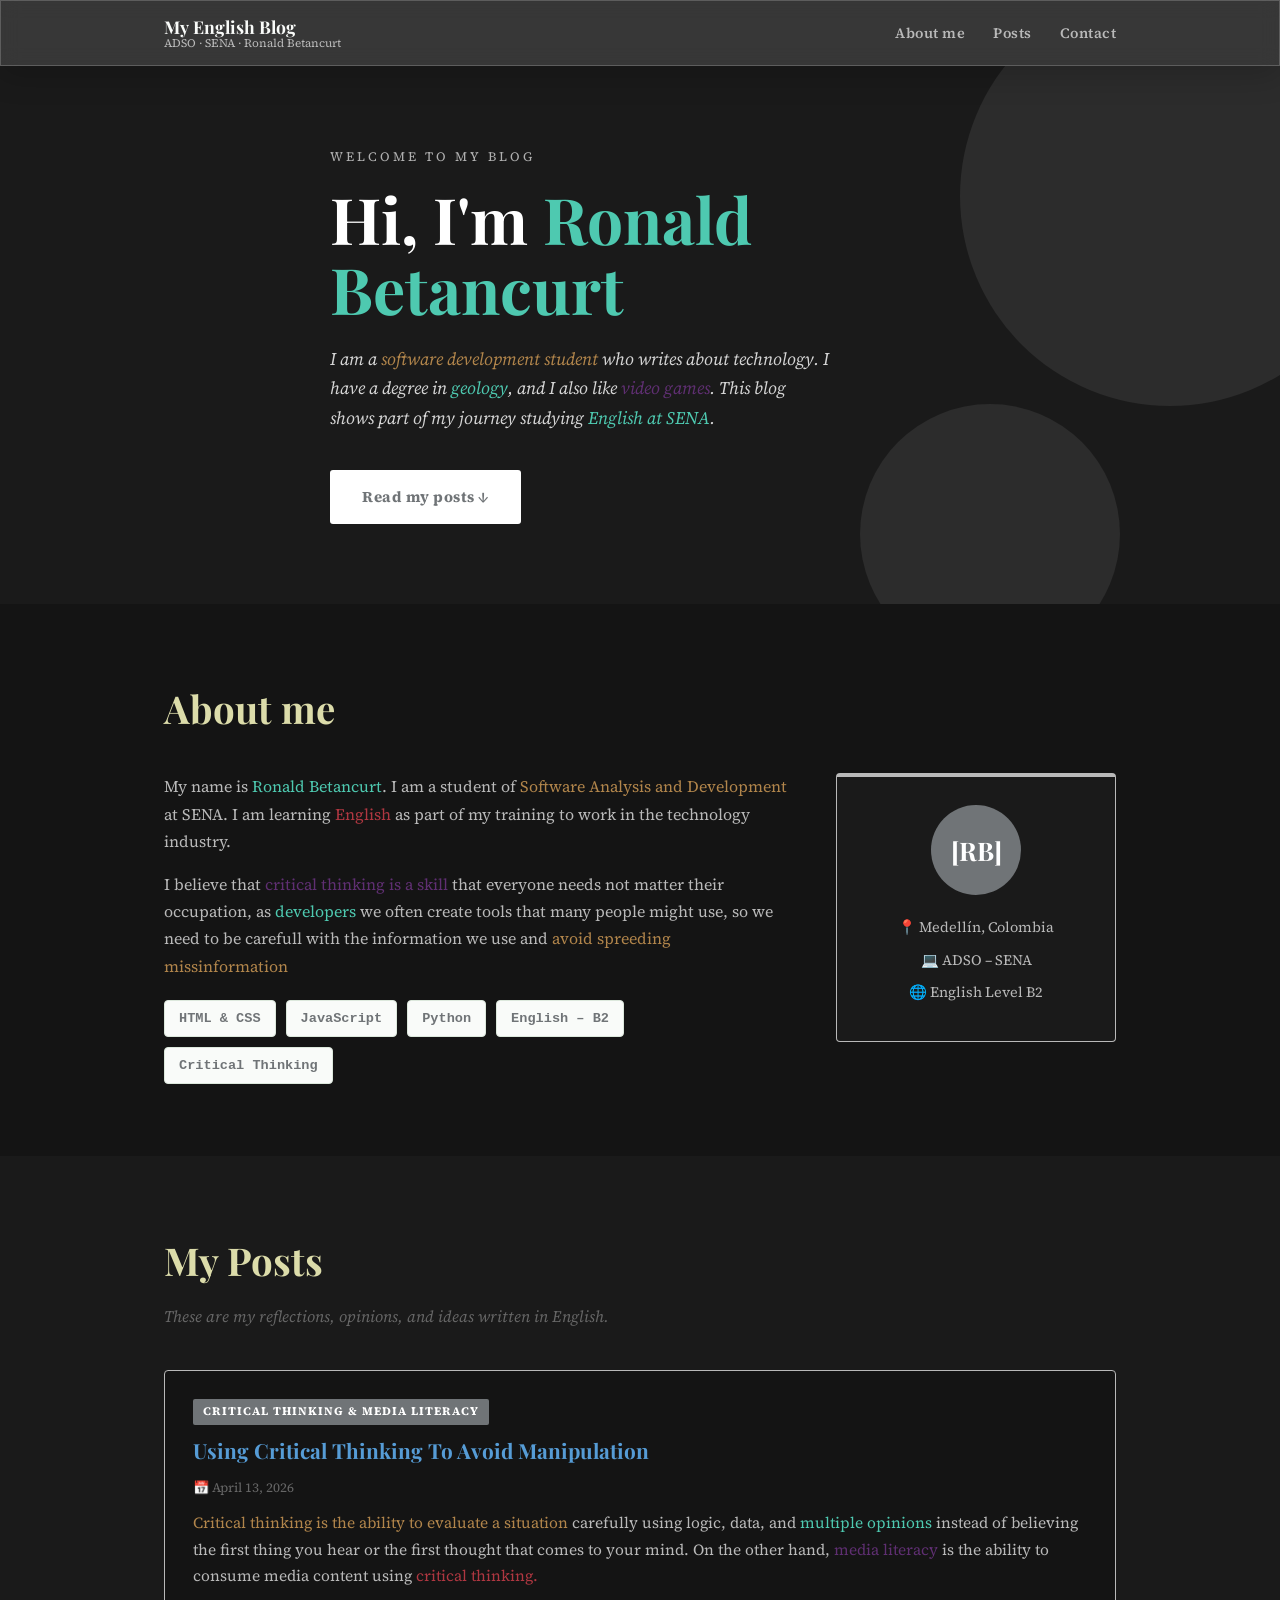
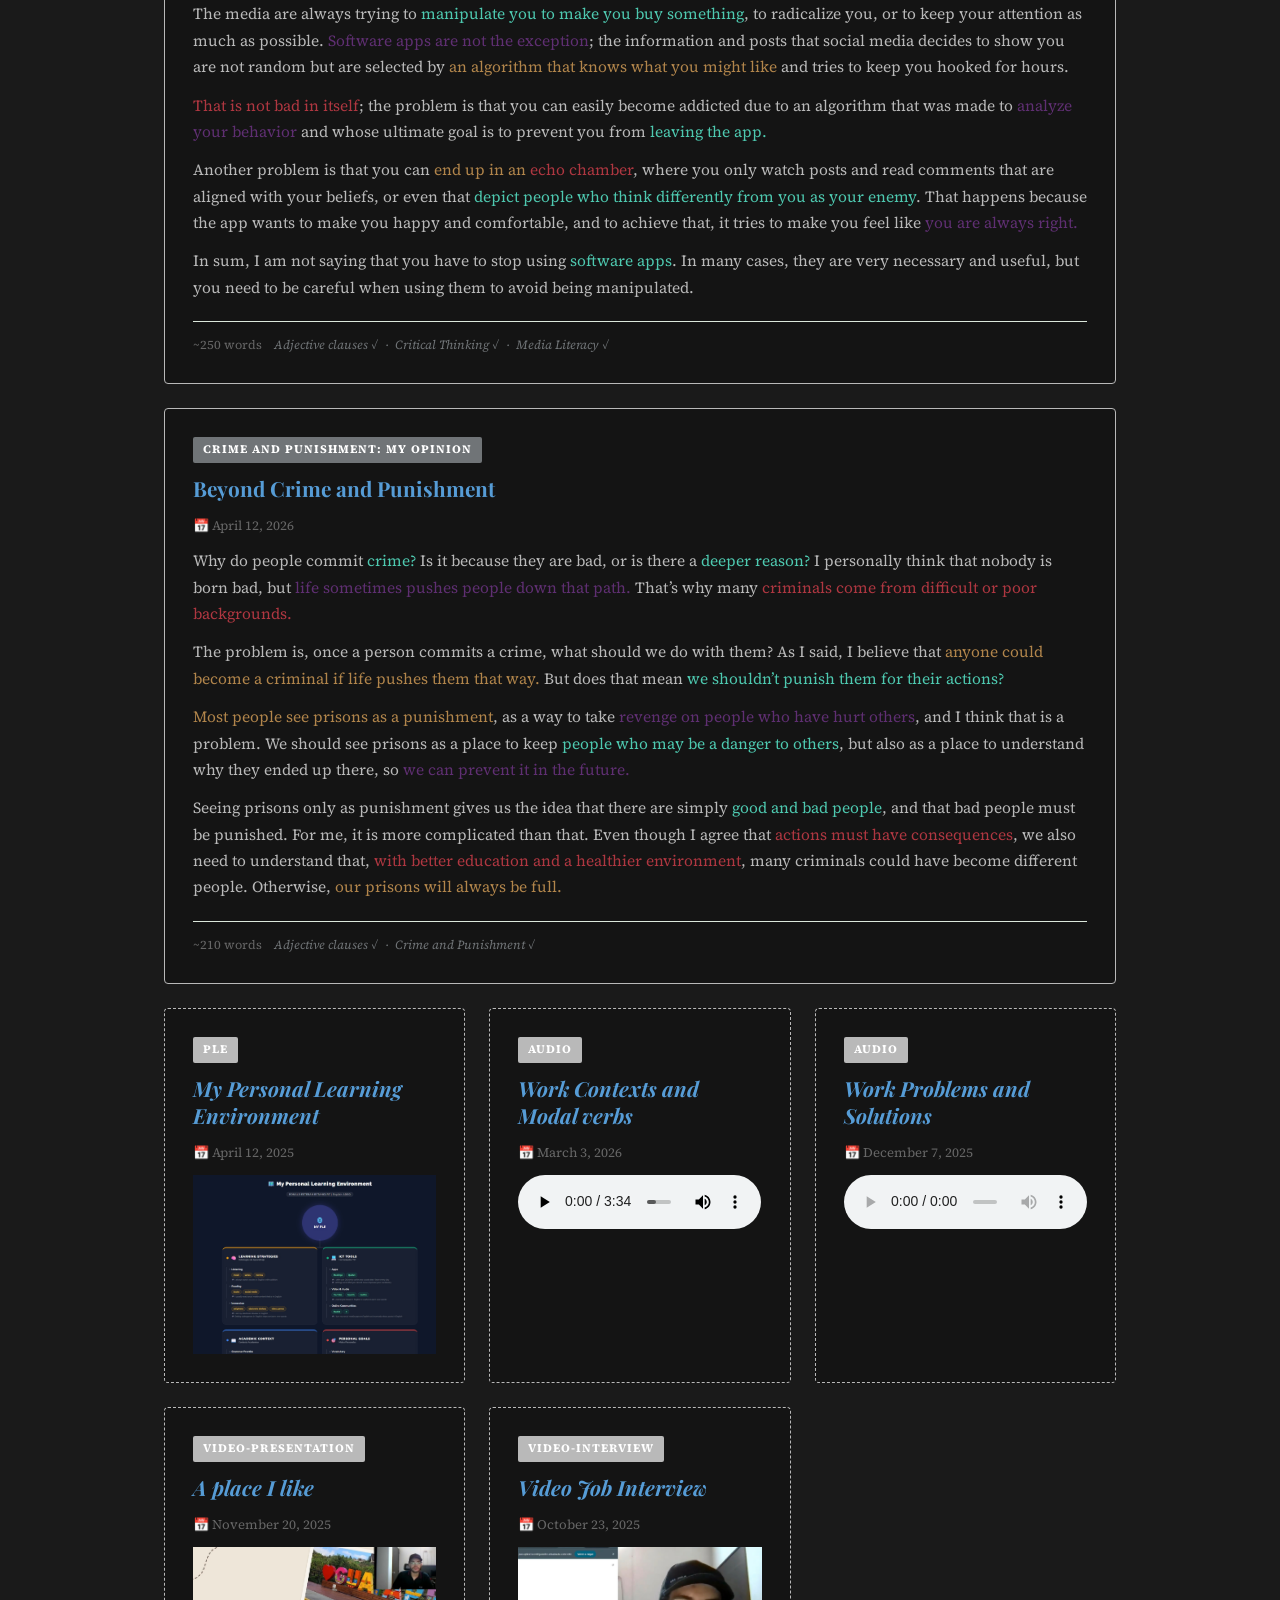
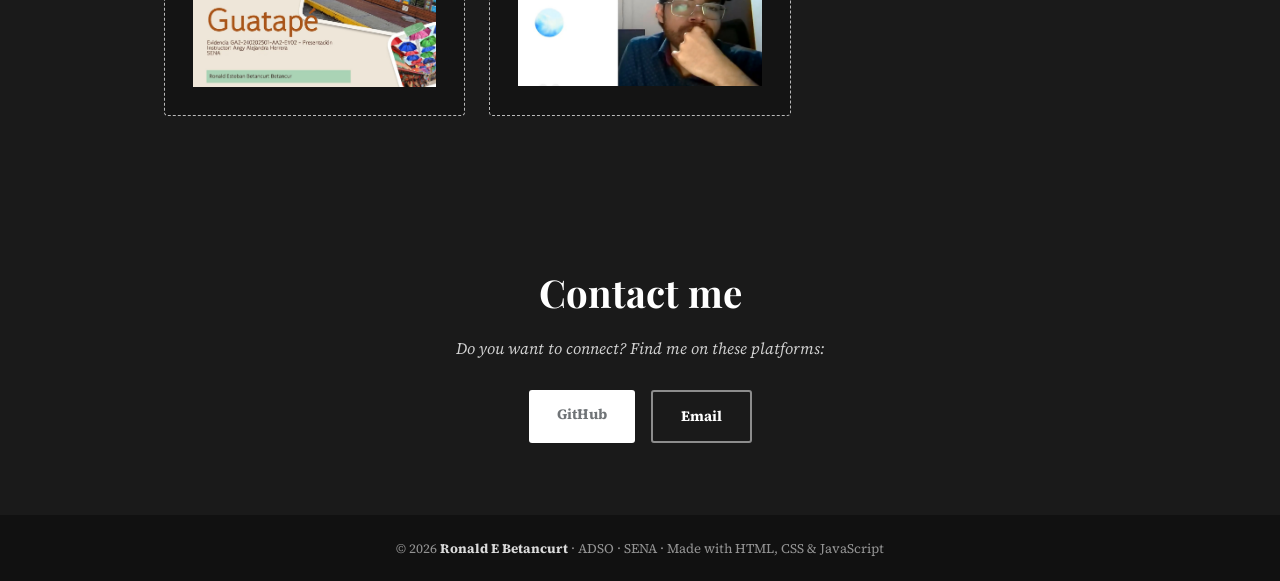
==== index.html @ 104bcc21 "Add blog files" ====
<!DOCTYPE html>
<html lang="en">
<head>
  <meta charset="UTF-8" />
  <meta name="viewport" content="width=device-width, initial-scale=1.0" />
  <!-- ✏️ CAMBIA: Pon tu nombre aquí -->
  <title>My English Blog – Ronald Betancurt</title>
  <link rel="stylesheet" href="style.css" />
  <link href="https://fonts.googleapis.com/css2?family=Playfair+Display:wght@700;900&family=Source+Serif+4:ital,wght@0,300;0,400;1,300&display=swap" rel="stylesheet" />
</head>
<body>

  <!-- HEADER -->
  <header class="site-header">
    <div class="header-inner">
      <div class="brand">
        <span class="brand-name">My English Blog</span>
        <span class="brand-sub">ADSO · SENA · Ronald Betancurt</span>
      </div>
      <nav class="nav" id="nav">
        <a href="#about">About me</a>
        <a href="#posts">Posts</a>
        <a href="#contact">Contact</a>
      </nav>
      <button class="hamburger" id="hamburger" aria-label="Open menu">
        <span></span><span></span><span></span>
      </button>
    </div>
  </header>

  <!-- HERO -->
  <section class="hero">
    <div class="hero-content">
      <p class="hero-label">Welcome to my blog</p>
      <h1 class="hero-title">Hi, I'm <span class="texto-resaltado">Ronald Betancurt</span></h1>
      <p class="hero-text">I am a <span class="texto-resaltado-2">software development student </span>who writes about technology. 
        I have a degree in <span class="texto-resaltado">geology</span>, and I also like <span class="texto-resaltado-4">video games</span>. This blog shows part of my 
        journey studying <span class="texto-resaltado">English at SENA</span>.</p>
      <a href="#posts" class="btn-primary">Read my posts ↓</a>
    </div>
    <div class="hero-deco" aria-hidden="true">
      <div class="deco-circle c1"></div>
      <div class="deco-circle c2"></div>
    </div>
  </section>

  <!-- ABOUT ME -->
  <section class="about section-pad" id="about">
    <div class="container">
      <h2 class="section-title">About me</h2>
      <div class="about-grid">
        <div class="about-text">
          <p>My name is <span class="texto-resaltado">Ronald Betancurt</span>. I am a student of <span class="texto-resaltado-2">Software Analysis and Development</span> 
             at SENA. I am learning <span class="texto-resaltado-3">English</span> as part of my training to work in the technology industry.</p>
          <p>I believe that <span class="texto-resaltado-4">critical thinking is a skill</span> that everyone needs not matter their occupation, as <span class="texto-resaltado">developers</span> we often create
             tools that many people might use, so we need to be carefull with the information we use and <span class="texto-resaltado-2">avoid spreeding missinformation</span> 
          </p>
          <ul class="skill-list">
            <li>HTML &amp; CSS</li>
            <li>JavaScript</li>
            <li>Python</li>
            <li>English – B2</li>
            <li>Critical Thinking</li>
          </ul>
        </div>
        <div class="about-card">
          <div class="avatar-placeholder"><span>[RB]</span></div>
          <p class="card-info">📍 Medellín, Colombia</p>
          <p class="card-info">💻 ADSO – SENA</p>
          <p class="card-info">🌐 English Level B2</p>
        </div>
      </div>
    </div>
  </section>

  <!-- POSTS -->
  <section class="posts section-pad" id="posts">
    <div class="container">
      <h2 class="section-title">My Posts</h2>
      <p class="section-sub">These are my reflections, opinions, and ideas written in English.</p>

      <div class="posts-grid">

        <article class="post-card featured">
          <div class="post-tag">Critical Thinking &amp; Media Literacy</div>
          <h3 class="post-title">Using Critical Thinking To Avoid Manipulation</h3>
          <p class="post-date">📅 April 13, 2026</p>
          <div class="post-body">
            <p><span class="texto-resaltado-2">Critical thinking is the ability to evaluate a situation</span> carefully using logic, data, and <span class="texto-resaltado">multiple opinions</span> instead of believing the first thing you hear or the first thought that comes to your mind. On the other hand, <span class="texto-resaltado-4">media literacy</span> is the ability to consume media content using <span class="texto-resaltado-3">critical thinking.</span></p>
            <p>The media are always trying to <span class="texto-resaltado">manipulate you to make you buy something</span>, to radicalize you, or to keep your attention as much as possible. <span class="texto-resaltado-4">Software apps are not the exception</span>; the information and posts that social media decides to show you are not random but are selected by <span class="texto-resaltado-2">an algorithm that knows what you might like</span> and tries to keep you hooked for hours.</p>
            <p> <span class="texto-resaltado-3">That is not bad in itself</span>; the problem is that you can easily become addicted due to an algorithm that was made to <span class="texto-resaltado-4">analyze your behavior</span> and whose ultimate goal is to prevent you from <span class="texto-resaltado">leaving the app.</span></p>
            <p>Another problem is that you can <span class="texto-resaltado-2">end up in an </span> <span class="texto-resaltado-3">echo chamber</span>, where you only watch posts and read comments that are aligned with your beliefs, or even that <span class="texto-resaltado">depict people who think differently from you as your enemy</span>. That happens because the app wants to make you happy and comfortable, and to achieve that, it tries to make you feel like <span class="texto-resaltado-4">you are always right.</span></p>
            <p>In sum, I am not saying that you have to stop using <span class="texto-resaltado">software apps</span>. In many cases, they are very necessary and useful, but you need to be careful when using them to avoid being <span class="texto-resaltado-">manipulated.</span></p>
          </div>
          <div class="post-footer">
            <span class="post-words">~250 words</span>
            <span class="post-grammar">Adjective clauses ✓ &nbsp;·&nbsp; Critical Thinking ✓ &nbsp;·&nbsp; Media Literacy ✓</span>
          </div>
        </article>

        <article class="post-card featured">
          <div class="post-tag">Crime and Punishment: My Opinion</div>
          <h3 class="post-title">Beyond Crime and Punishment</h3>
          <p class="post-date">📅 April 12, 2026</p>
          <div class="post-body">
            <p>Why do people commit <span class="texto-resaltado">crime?</span> Is it because they are bad, or is there a <span class="texto-resaltado">deeper reason?</span> I personally think that nobody is born bad, but <span class="texto-resaltado-4">life sometimes pushes people down that path.</span> That’s why many <span class="texto-resaltado-3">criminals come from difficult or poor backgrounds.</span></p>
            <p>The problem is, once a person commits a crime, what should we do with them? As I said, I believe that <span class="texto-resaltado-2">anyone could become a criminal if life pushes them that way.</span> But does that mean <span class="texto-resaltado">we shouldn’t punish them for their actions?</span></p>
            <p><span class="texto-resaltado-2">Most people see prisons as a punishment</span>, as a way to take <span class="texto-resaltado-4">revenge on people who have hurt others</span>, and I think that is a problem. We should see prisons as a place to keep <span class="texto-resaltado">people who may be a danger to others</span>, but also as a place to understand why they ended up there, so <span class="texto-resaltado-4">we can prevent it in the future.</span></p>
            <p>Seeing prisons only as punishment gives us the idea that there are simply <span class="texto-resaltado">good and bad people</span>, and that bad people must be punished. For me, it is more complicated than that. Even though I agree that <span class="texto-resaltado-3">actions must have consequences</span>, we also need to understand that, <span class="texto-resaltado-3">with better education and a healthier environment</span>, many criminals could have become different people. Otherwise, <span class="texto-resaltado-2">our prisons will always be full.</span></p>
          </div>
          <div class="post-footer">
            <span class="post-words">~210 words</span>
            <span class="post-grammar">Adjective clauses ✓ &nbsp;·&nbsp; Crime and Punishment ✓</span>
          </div>
        </article>

        <article class="post-card template">
          <div class="post-tag todo">PLE</div>
          <h3 class="post-title post-placeholder">My Personal Learning Environment</h3>
          <p class="post-date">📅 April 12, 2025</p>
          <div class="post-body">
            <a href="/ple-page.html"><img src="img/thumbnail_ple.jpg" alt="Thumbnail PLE Personal Learning Environment"></a>
          </div>
        </article>

        <article class="post-card template">
          <div class="post-tag todo">Audio</div>
          <h3 class="post-title post-placeholder">Work Contexts and Modal verbs</h3>
          <p class="post-date">📅 March 3, 2026</p>
          <div class="post-body">
            <audio class="audio" controls>
             <source src="audio/audio-job-context.mp3" type="audio/mpeg">
              Tu navegador no soporta el elemento de audio.
            </audio>
          </div>
        </article>

        <article class="post-card template">
          <div class="post-tag todo">Audio</div>
          <h3 class="post-title post-placeholder">Work Problems and Solutions</h3>
          <p class="post-date">📅 December 7, 2025</p>
          <div class="post-body">
            <audio class="audio" controls>
             <source src="audio/audio-work-problemas.mp4" type="audio/mpeg">
              Tu navegador no soporta el elemento de audio.
            </audio>
          </div>
        </article>

        <article class="post-card template">
          <div class="post-tag todo">Video-Presentation</div>
          <h3 class="post-title post-placeholder">A place I like</h3>
          <p class="post-date">📅 November 20, 2025</p>
          <div class="post-body">
            <a href="https://youtu.be/yPObshqoBQM"><img src="img/thumbnail_video_guatape.jpg" alt="Thumbnail video about a place"></a>
          </div>
        </article>

        <article class="post-card template">
          <div class="post-tag todo">Video-Interview</div>
          <h3 class="post-title post-placeholder">Video Job Interview</h3>
          <p class="post-date">📅 October 23, 2025</p>
          <div class="post-body">
            <a href="https://youtu.be/SehrKSvgoqM "><img src="img/thumbnail_video_interview.jpg" alt="Thumbnail video job Interview"></a>
          </div>
        </article>

      </div><!-- /posts-grid -->
    </div>
  </section>

  <!-- CONTACT -->
  <section class="contact section-pad" id="contact">
    <div class="container contact-inner">
      <h2 class="section-title light">Contact me</h2>
      <p class="contact-text">Do you want to connect? Find me on these platforms:</p>
      <div class="contact-links">
        <!-- ✏️ CAMBIA: Tu usuario de GitHub -->
        <a href="https://github.com/[tu-usuario]" target="_blank" class="contact-btn">GitHub</a>
        <!-- ✏️ CAMBIA: Tu correo -->
        <a href="mailto:[tu-correo]@gmail.com" class="contact-btn outline">Email</a>
      </div>
    </div>
  </section>

  <!-- FOOTER -->
  <footer class="site-footer">
    <p>© 2026 <strong>Ronald E Betancurt</strong> · ADSO · SENA · Made with HTML, CSS &amp; JavaScript</p>
  </footer>

  <script src="script.js"></script>
</body>
</html>
---- style.css ----
:root {
  --primary:    #707477;   
  --accent:     #1a7fb9;   
  --dark:       #111;
  --light:      #f9fbf9;
  --white:      #ffffff;
  --muted:      #666;
  --border:     #dce8dc;
  --card-bg:    #ffffff;
  --template-bg:#f0f7f0;
  --fondo-claro:  #1a1a1a;
  --fondo:  #141414;
  --gris-claro: #b9b9b9;
  --glass: rgba(255, 255, 255, 0.15);
  --vscode-bg: #1e1e1e;
  --texto-plano: #d4d4d4;        
  --titulo-2: #569cd6;   
  --titulos: #dcdcaa;   
  --resaltar: #b1854b;   
  --vscode: #4ec9b0;
  --resaltar2:#af3741; 
  --resaltar3:#5f2f72;

  --font-display: 'Playfair Display', Georgia, serif;
  --font-body:    'Source Serif 4', Georgia, serif;
}

/* ── RESET ──────────────────────────────────────────── */
*, *::before, *::after { box-sizing: border-box; margin: 0; padding: 0; }

html { scroll-behavior:smooth }

body {
  font-family: var(--font-body);
  background:  var(--fondo);
  color: var(--light);
  line-height: 1.7;
  font-size: 16px;
}

.texto-resaltado {
    color: var(--vscode);
}

.texto-resaltado-2 {
    color: var(--resaltar);
}

.texto-resaltado-3 {
    color: var(--resaltar2);
}

.texto-resaltado-4 {
    color: var(--resaltar3);
}

img { max-width: 100%; display: block; }
a { text-decoration: none; color: inherit; }

/* ── UTILITIES ──────────────────────────────────────── */
.container   { max-width: 1000px; margin: 0 auto; padding: 0 24px; }
.section-pad { padding: 72px 0; }

.section-title {
  font-family: var(--font-display);
  font-size: clamp(1.6rem, 4vw, 2.4rem);
  color: var(--titulos);
  margin-bottom: 10px;
}
.section-title.light { color: var(--white); }

.section-sub {
  color: var(--muted);
  font-size: 1rem;
  margin-bottom: 40px;
  font-style: italic;
}

/* ── HEADER ─────────────────────────────────────────── */
.site-header {
  position: sticky;
  top: 0;
  z-index: 100;
  border-bottom: 2px solid var(--accent);
  background: var(--glass);
  backdrop-filter: blur(10px);           
  -webkit-backdrop-filter: blur(10px);   
  border: 1px solid rgba(255, 255, 255, 0.2);
  box-shadow: 0 8px 32px 0 rgba(0, 0, 0, 0.2);
}

.header-inner {
  max-width: 1000px;
  margin: 0 auto;
  padding: 0 24px;
  height: 64px;
  display: flex;
  align-items: center;
  justify-content: space-between;
  gap: 16px;
}

.brand { display: flex; flex-direction: column; line-height: 1.2; }
.brand-name {
  font-family: var(--font-display);
  font-size: 1.1rem;
  font-weight: 700;
  color: var(--light);
}
.brand-sub { font-size: 0.72rem; color: var(--gris-claro); }

.nav { display: flex; gap: 28px; }
.nav a {
  font-size: 0.9rem;
  font-weight: 600;
  color: var(--gris-claro);
  letter-spacing: 0.5px;
  transition: color 0.2s;
  position: relative;
}
.nav a::after {
  position: absolute;
  bottom: -4px; left: 0;
  width: 0; height: 2px;
  background: var(--titulo-2);
  transition: width 0.2s;
}
.nav a:hover { color: var(--titulo-2); }
.nav a:hover::after { width: 100%; }

/* Hamburger (mobile) */
.hamburger {
  display:none;
  flex-direction: column;
  gap: 5px;
  background: none;
  border: none;
  cursor: pointer;
  padding: 4px;
}
.hamburger span {
  display: block;
  width: 24px; height: 2px;
  background: var(--dark);
  transition: all 0.3s;
}

/* ── HERO ────────────────────────────────────────────── */
.hero {
  min-height: 50vh;
  background: var(--fondo-claro);
  display: flex;
  align-items: center;
  padding: 80px 24px;
  position: relative;
  overflow: hidden;
}

.hero-content {
  max-width: 620px;
  margin: 0 auto;
  position: relative;
  z-index: 2;
}

.hero-label {
  font-size: 0.8rem;
  letter-spacing: 3px;
  text-transform: uppercase;
  color: rgba(255,255,255,0.65);
  margin-bottom: 16px;
}

.hero-title {
  font-family: var(--font-display);
  font-size: clamp(2.4rem, 7vw, 4rem);
  color: var(--white);
  line-height: 1.1;
  margin-bottom: 20px;
}

.hero-title .accent { color: #A5D6A7; }

.hero-text {
  font-size: 1.1rem;
  color: rgba(255,255,255,0.82);
  margin-bottom: 36px;
  font-style: italic;
  max-width: 500px;
}

.btn-primary {
  display: inline-block;
  background: var(--white);
  color: var(--primary);
  font-weight: 700;
  font-size: 0.95rem;
  padding: 14px 32px;
  border-radius: 3px;
  letter-spacing: 0.5px;
  transition: background 0.2s, transform 0.2s;
}
.btn-primary:hover {
  background: #A5D6A7;
  transform: translateY(-2px);
}

/* Hero decorative circles */
.hero-deco { position: absolute; inset: 0; pointer-events: none; }
.deco-circle {
  position: absolute;
  border-radius: 50%;
  opacity: 0.08;
  background: white;
}
.c1 { width: 420px; height: 420px; right: -100px; top: -80px; }
.c2 { width: 260px; height: 260px; right: 160px; bottom: -60px; }

/* ── ABOUT ────────────────────────────────────────────── */
.about { background: var(--fondo); }

.about-grid {
  display: grid;
  grid-template-columns: 1fr 280px;
  gap: 48px;
  align-items: start;
  margin-top: 32px;
}

.about-text p {
  margin-bottom: 16px;
  color: var(--gris-claro);
  font-size: 1rem;
}

.skill-list {
  display: flex;
  flex-wrap: wrap;
  gap: 10px;
  list-style: none;
  margin-top: 20px;
}
.skill-list li {
  background: var(--light);
  border: 1px solid var(--border);
  border-radius: 4px;
  padding: 6px 14px;
  font-size: 0.85rem;
  font-family: 'Courier New', monospace;
  color: var(--primary);
  font-weight: 700;
}

.about-card {
  background: var(--fondo-claro);
  border: 1px solid var(--gris-claro);
  border-top: 4px solid var(--gris-claro);
  border-radius: 4px;
  padding: 28px 24px;
  text-align: center;
}

.avatar-placeholder {
  width: 90px; height: 90px;
  background: var(--primary);
  border-radius: 50%;
  display: flex;
  align-items: center;
  justify-content: center;
  margin: 0 auto 20px;
}
.avatar-placeholder span {
  font-family: var(--font-display);
  font-size: 1.6rem;
  font-weight: 700;
  color: white;
}

.card-info {
  font-size: 0.9rem;
  color: var(--gris-claro);
  margin-bottom: 8px;
}

/* ── POSTS ─────────────────────────────────────────────── */
.posts { background: var(--fondo-claro); }

.posts-grid {
  display: grid;
  grid-template-columns: repeat(auto-fill, minmax(300px, 1fr));
  gap: 24px;
}

/* Featured post spans full width */
.post-card.featured {
  grid-column: 1 / -1;
}

.post-card {
  background: var(--fondo);
  border: 1px solid var(--gris-claro);
  border-radius: 4px;
  padding: 28px;
  transition: box-shadow 0.25s, transform 0.25s;
  display: flex;
  flex-direction: column;
  gap: 12px;
}
.post-card:hover {
  box-shadow: 0 8px 28px rgba(0,0,0,0.10);
  transform: translateY(-3px);
}

/* Template (empty) posts */
.post-card.template {
  background: var(--fondo);
  border-style: dashed;
  border-color: var(--gris-claro);
  opacity: 0.85;
}
.post-card.template:hover { opacity: 1; }

.post-tag {
  display: inline-block;
  background: var(--primary);
  color: white;
  font-size: 0.72rem;
  font-weight: 700;
  letter-spacing: 1px;
  text-transform: uppercase;
  padding: 3px 10px;
  border-radius: 2px;
  width: fit-content;
}
.post-tag.todo {
  background: var(--gris-claro);
}

.post-title {
  font-family: var(--font-display);
  font-size: 1.3rem;
  color: var(--titulo-2);
  line-height: 1.3;
}
.post-title.post-placeholder { color: var(--titulo-2); font-style: italic; }

.post-date { font-size: 0.82rem; color: var(--muted); }

.post-body p {
  font-size: 0.97rem;
  color: var(--gris-claro);
  margin-bottom: 12px;
}
.post-body p:last-child { margin-bottom: 0; }

.placeholder-text {
  color: var(--gris-claro);
  font-style: italic;
  border-left: 3px solid var(--accent);
  padding-left: 12px;
}

.video {
  display: flex;
}

.audio {
  width: 100%;
}

.post-footer {
  display: flex;
  flex-wrap: wrap;
  gap: 12px;
  align-items: center;
  margin-top: 8px;
  padding-top: 12px;
  border-top: 1px solid var(--border);
  font-size: 0.78rem;
  color: var(--muted);
}
.post-grammar { font-style: italic; color: var(--primary); }

/* ── CONTACT ───────────────────────────────────────────── */
.contact {
  background: var(--fondo-claro);
}
.contact-inner { text-align: center; }

.contact-text {
  color: rgba(255,255,255,0.8);
  font-size: 1rem;
  margin-bottom: 28px;
  margin-top: 10px;
  font-style: italic;
}

.contact-links { display: flex; gap: 16px; justify-content: center; flex-wrap: wrap; }

.contact-btn {
  display: inline-block;
  background: var(--white);
  color: var(--primary);
  font-weight: 700;
  font-size: 0.9rem;
  padding: 12px 28px;
  border-radius: 3px;
  transition: background 0.2s, transform 0.2s;
}
.contact-btn:hover { background: #A5D6A7; transform: translateY(-2px); }

.contact-btn.outline {
  background: transparent;
  color: white;
  border: 2px solid rgba(255,255,255,0.5);
}
.contact-btn.outline:hover { border-color: white; background: rgba(255,255,255,0.1); }

/* ── FOOTER ───────────────────────────────────────────── */
.site-footer {
  background: var(--dark);
  color: rgba(255,255,255,0.55);
  text-align: center;
  padding: 22px 24px;
  font-size: 0.82rem;
}
.site-footer strong { color: rgba(255,255,255,0.85); }

/* ── RESPONSIVE ───────────────────────────────────────── */
@media (max-width: 720px) {
  .nav { display: none; flex-direction: column; position: absolute; top: 64px; left: 0; right: 0; background: white; border-bottom: 2px solid var(--accent); padding: 20px 24px; gap: 16px; box-shadow: 0 8px 20px rgba(0,0,0,0.1); }
  .nav.open { display: flex; }
  .hamburger { display: flex; }
  .about-grid { grid-template-columns: 1fr; }
  .about-card { max-width: 300px; }
  .post-card.featured { grid-column: auto; }
  .hero { min-height: 70vh; }
}

/* ── ANIMACIÓN DE ENTRADA ─────────────────────────────── */
@keyframes fadeUp {
  from { opacity: 0; transform: translateY(24px); }
  to   { opacity: 1; transform: translateY(0); }
}
.hero-content { animation: fadeUp 0.7s ease both; }
.post-card    { animation: fadeUp 0.5s ease both; }
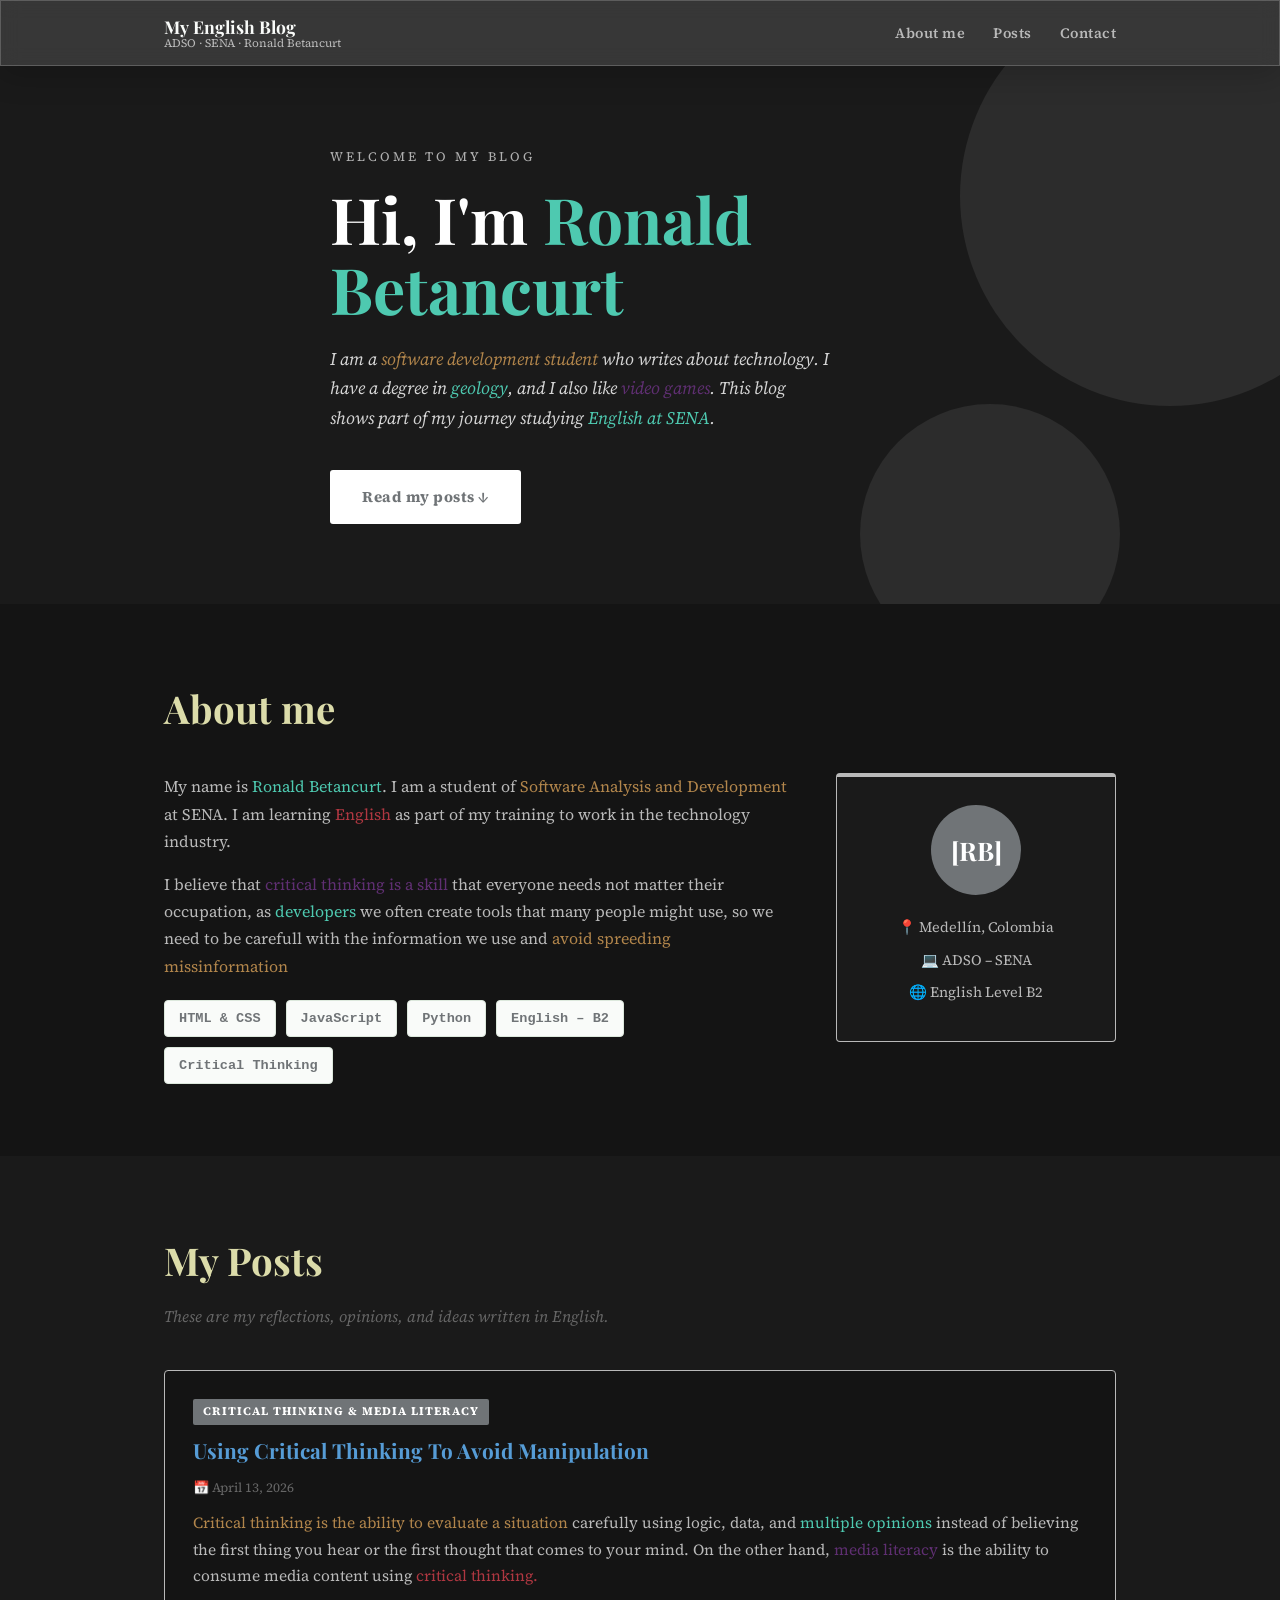
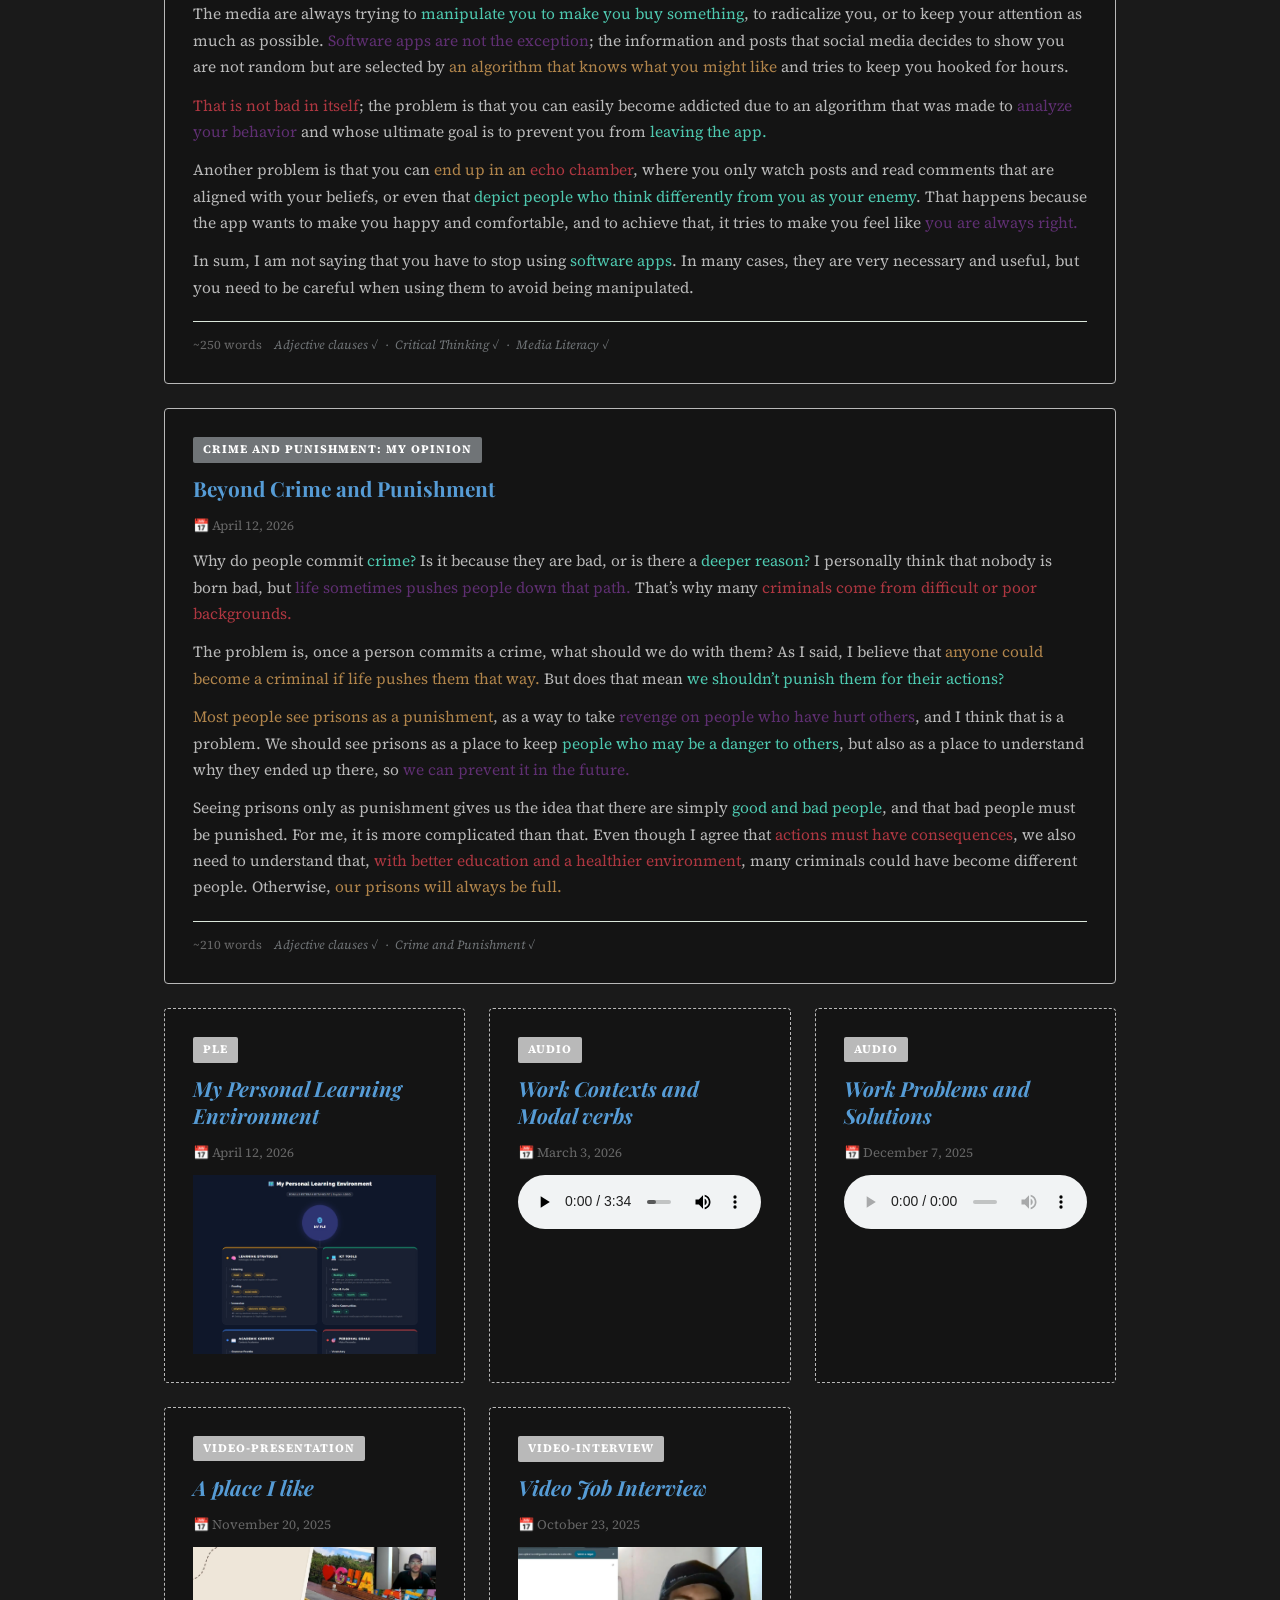
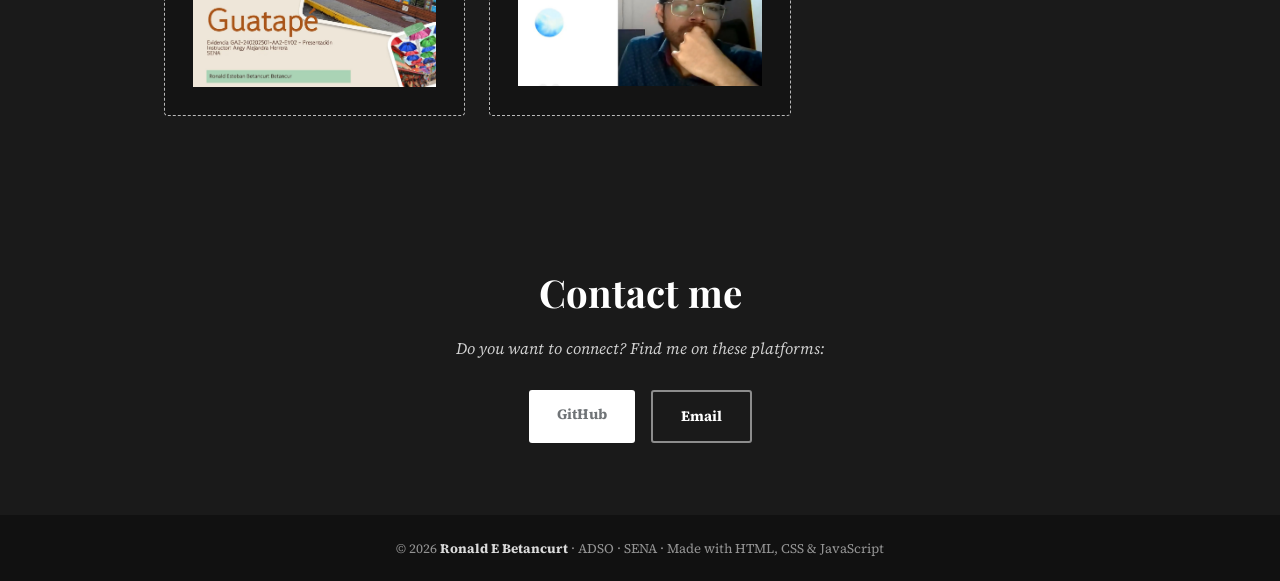
==== commit b7ae359a: "Update index.html fecha y src de post-card PLE" ====
--- a/index.html
+++ b/index.html
@@ -117,9 +117,9 @@
         <article class="post-card template">
           <div class="post-tag todo">PLE</div>
           <h3 class="post-title post-placeholder">My Personal Learning Environment</h3>
-          <p class="post-date">📅 April 12, 2025</p>
+          <p class="post-date">📅 April 12, 2026</p>
           <div class="post-body">
-            <a href="/ple-page.html"><img src="img/thumbnail_ple.jpg" alt="Thumbnail PLE Personal Learning Environment"></a>
+            <a href="/mi-blog/ple-page.html"><img src="img/thumbnail_ple.jpg" alt="Thumbnail PLE Personal Learning Environment"></a>
           </div>
         </article>
 
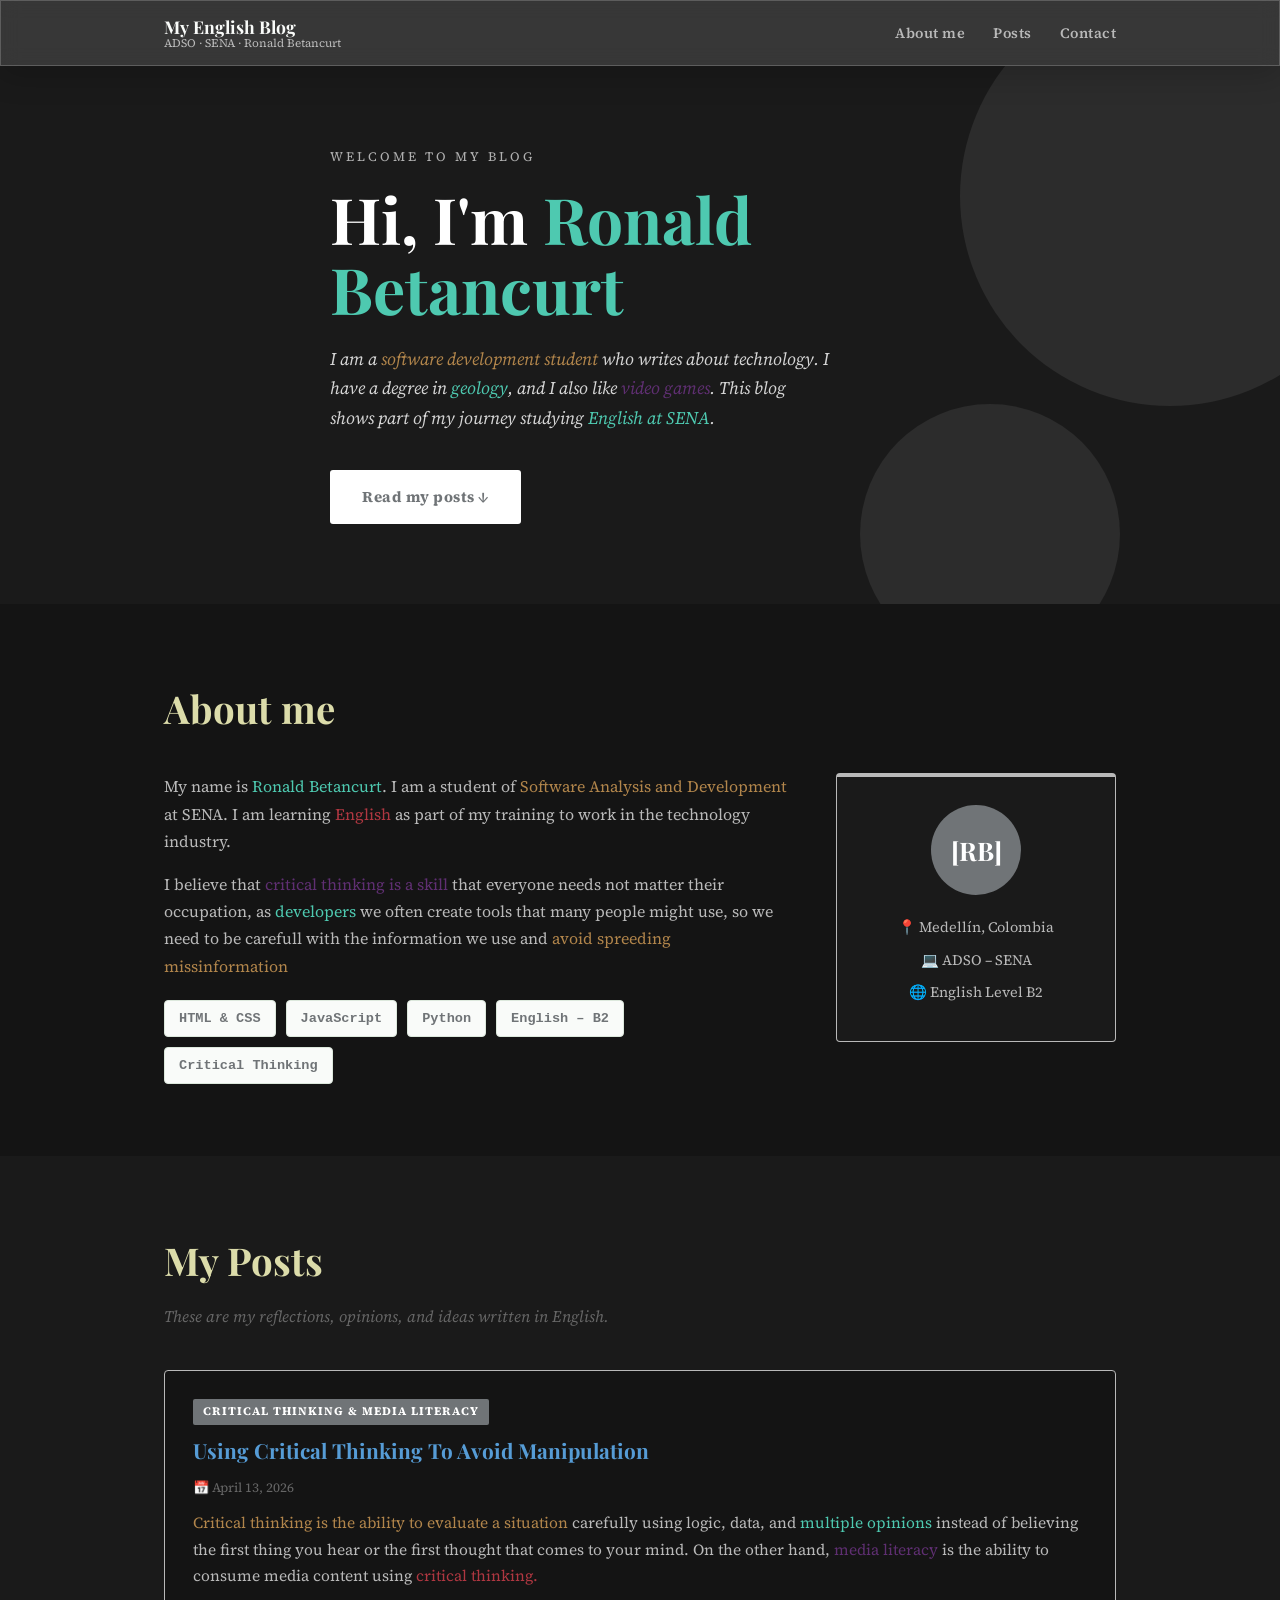
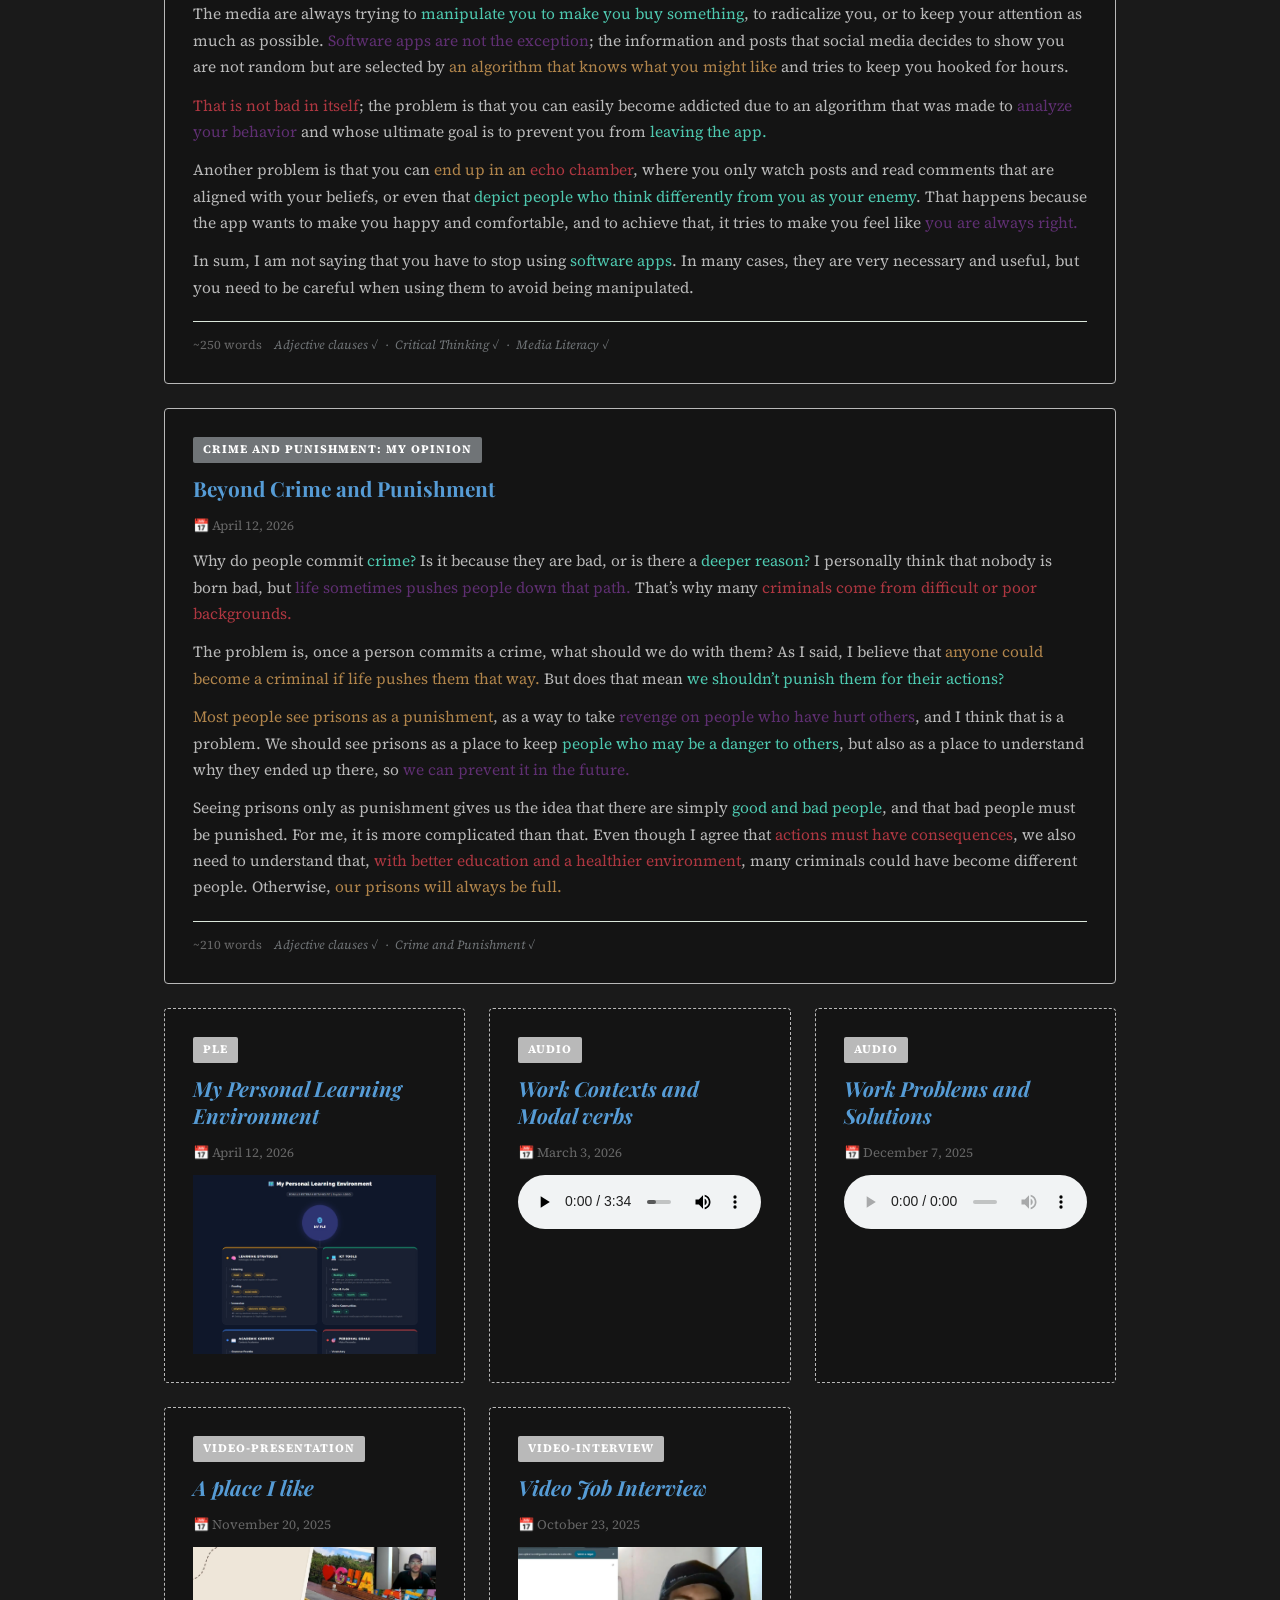
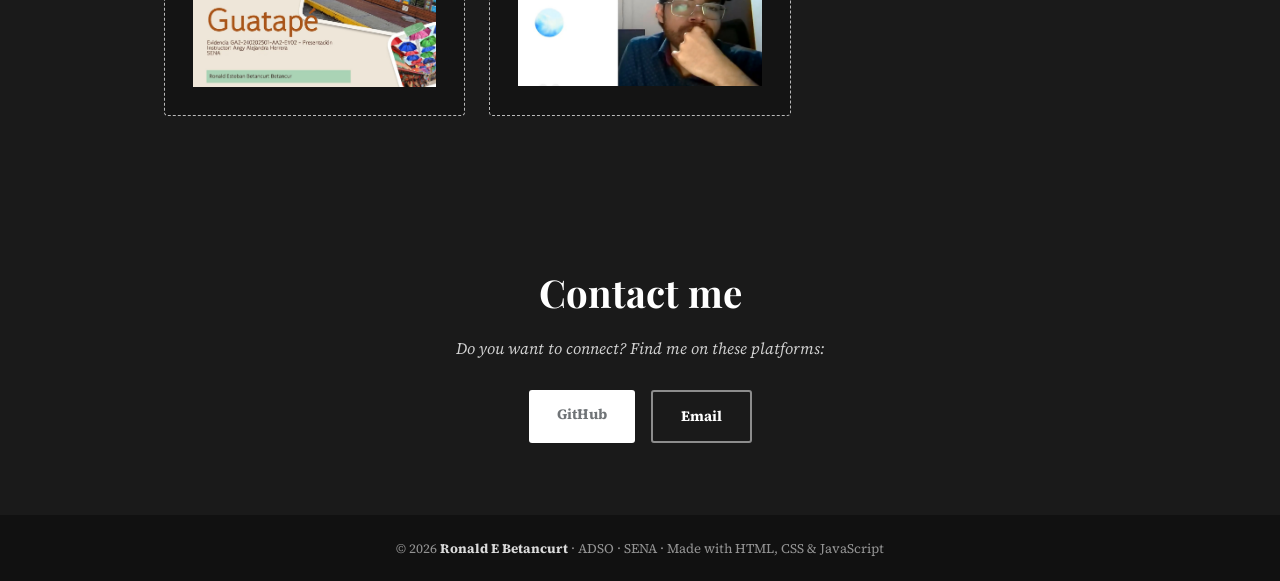
==== commit a3289a9f: "Update index.html" ====
--- a/index.html
+++ b/index.html
@@ -119,7 +119,7 @@
           <h3 class="post-title post-placeholder">My Personal Learning Environment</h3>
           <p class="post-date">📅 April 12, 2026</p>
           <div class="post-body">
-            <a href="/mi-blog/ple-page.html"><img src="img/thumbnail_ple.jpg" alt="Thumbnail PLE Personal Learning Environment"></a>
+            <a href="mi-blog/pages/ple-page.html"><img src="img/thumbnail_ple.jpg" alt="Thumbnail PLE Personal Learning Environment"></a>
           </div>
         </article>
 
@@ -175,10 +175,9 @@
       <h2 class="section-title light">Contact me</h2>
       <p class="contact-text">Do you want to connect? Find me on these platforms:</p>
       <div class="contact-links">
-        <!-- ✏️ CAMBIA: Tu usuario de GitHub -->
-        <a href="https://github.com/[tu-usuario]" target="_blank" class="contact-btn">GitHub</a>
+        <a href="https://github.com/betancurronald2026" target="_blank" class="contact-btn">GitHub</a>
         <!-- ✏️ CAMBIA: Tu correo -->
-        <a href="mailto:[tu-correo]@gmail.com" class="contact-btn outline">Email</a>
+        <a href="mailto:rebetancurt@soy.sena.edu.co" class="contact-btn outline">Email</a>
       </div>
     </div>
   </section>
